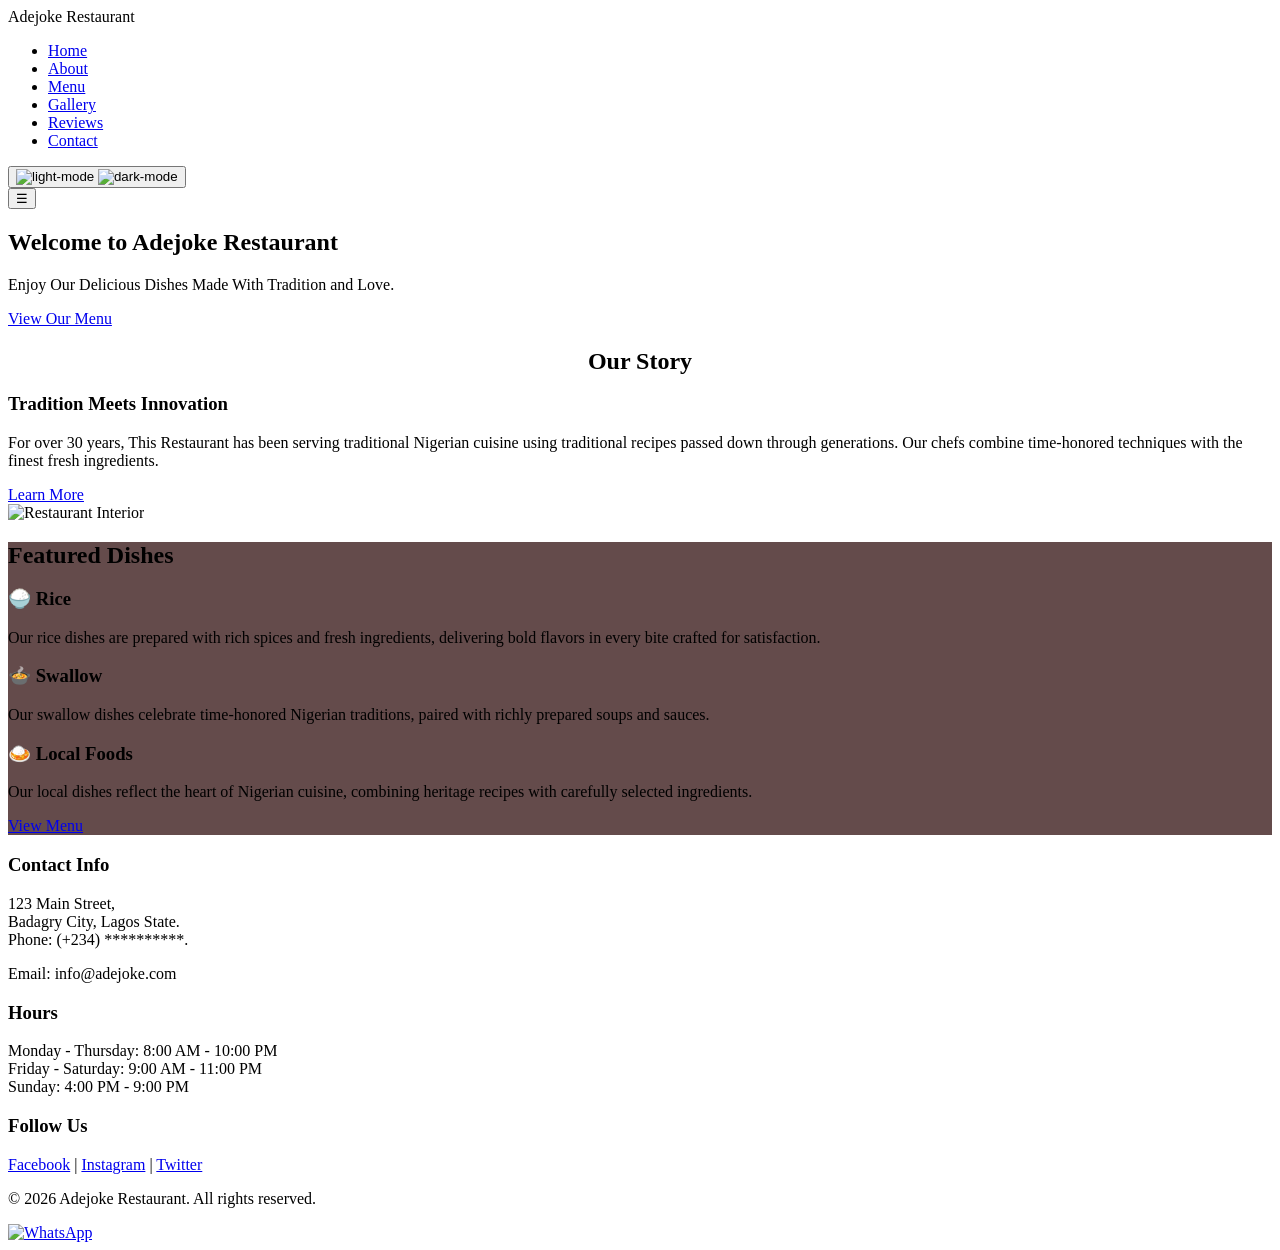
==== index.html @ 97bd5f42 "Add files via upload" ====
<!DOCTYPE html>
<html lang="en" data-theme="light">
<head>
    <meta charset="UTF-8">
    <meta name="viewport" content="width=device-width, initial-scale=1.0">
    <title>Adejoke Restaurant</title>

    <link rel="stylesheet" href="css/base.css">
    <link rel="stylesheet" href="css/components.css">
    <link rel="stylesheet" href="css/layout.css">
    <link rel="stylesheet" href="css/tokens.css">
</head>
<body>

<header class="header">
    <nav class="navbar">
        <div class="nav-container">
    <div class="logo">Adejoke Restaurant</div>

    <ul class="menu">
        <li><a href="#home">Home</a></li>
        <li><a href="pages/about.html">About</a></li>
        <li><a href="pages/menu.html">Menu</a></li>
        <li><a href="pages/gallery.html">Gallery</a></li>
        <li><a href="pages/reviews.html">Reviews</a></li>
        <li><a href="pages/contact.html">Contact</a></li>
    </ul>

    <div class="nav-actions">
        <div class="nav-actions">
             <div class="theme">
    <button id="theme-toggle" aria-label="Toggle theme">
        <div class="theme">
        <span class="sun"><img src="assets/icons/night-mode_12301305.png" alt="light-mode"></span>
        <span class="moon"><img src="assets/icons/contrast_391097.png" alt="dark-mode"></span>
    </button>
             </div>

    <button class="menu-toggle" aria-label="Open Menu">
        ☰
    </button>
</div>

    </div>
</div>
    </nav>
</header>

    <section id="home" class="hero">
        <main class="content">
    <div class="welcome-section">
    <h1>Welcome to Adejoke Restaurant</h1>
    <p>Enjoy Our Delicious Dishes Made With Tradition and Love.</p>
         <a href="pages/menu.html" class="btn btn-primary">View Our Menu</a>
    </div>
</main>
    </section>

    <section class="section">
        <div class="container">
            <h2 class="section-title" style="text-align: center;margin-bottom: 15px;">Our Story</h2>
            <div class="grid grid-2">
                <div>
                    <h3>Tradition Meets Innovation</h3>
                    <p style="color: var(--primary-color); margin-top: 10px;">For over 30 years, This Restaurant has been serving traditional Nigerian cuisine using traditional recipes passed down through generations. Our chefs combine time-honored techniques with the finest fresh ingredients.</p>
                    <a href="pages/about.html" class="btn btn-secondary">Learn More</a>
                </div>
                <div>
                    <img src="assets/images/restaurant-interior.jpg" alt="Restaurant Interior" style="border-radius: var(--border-radius);">
                </div>
            </div>
        </div>
    </section>

<section class="section" style="background-color: #644b4b;">
        <div class="container">
            <h2 class="section-title" style="margin-bottom: 10px;">Featured Dishes</h2>
            <div class="grid grid-3">
                <div class="card">
                    <h3 class="card-title" style="color: var(--secondary-color);">🍚 Rice</h3>
                    <p style="color: var(--primary-color);">Our rice dishes are prepared with rich spices and fresh ingredients, delivering bold flavors in every bite crafted for satisfaction.</p>
                </div>
                <div class="card">
                    <h3 class="card-title" style="color: var(--secondary-color);">🍲 Swallow </h3>
                    <p style="color: var(--primary-color);">Our swallow dishes celebrate time-honored Nigerian traditions, paired with richly prepared soups and sauces.</p>
                </div>
                <div class="card">
                    <h3 class="card-title" style="color: var(--secondary-color);">🍛 Local Foods</h3>
                    <p style="color: var(--primary-color);">Our local dishes reflect the heart of Nigerian cuisine, combining heritage recipes with carefully selected ingredients.</p>
                </div>
            </div>
            <div class="text-center mt-4">
                <a href="pages/menu.html" class="btn btn-primary">View Menu</a>
            </div>
        </div>
    </section>
    
    <!-- Footer -->
    <footer class="footer">
        <div class="container">
            <div class="grid grid-3">
                <div>
                    <h3>Contact Info</h3>
                    <p>123 Main Street,<br>
                    Badagry City, Lagos State.<br>
                    Phone: (+234) **********.</p>
                    <p>Email: info@adejoke.com</p>
                </div>
                <div>
                    <h3>Hours</h3>
                    <p>Monday - Thursday: 8:00 AM - 10:00 PM<br>
                    Friday - Saturday: 9:00 AM - 11:00 PM<br>
                    Sunday: 4:00 PM - 9:00 PM</p>
                </div>
                <div class="follow">
  <h3>Follow Us</h3>
  <p>
    <a href="#">Facebook</a> |
    <a href="#">Instagram</a> |
    <a href="#">Twitter</a>
  </p>
</div>
      </div>
            <div class="footer-bottom">
  <p>&copy; 2026 Adejoke Restaurant. All rights reserved.</p>
</div>
        </div>
    </footer>
    <div class="socials">
  <a href="https://wa.me/+234" 
   class="whatsapp-float" 
   target="_blank" 
   aria-label="Chat on WhatsApp">
  <img src="assets/icons/Whatsapp.png" alt="WhatsApp">
</a>
<script src="js/theme.js"></script>
<script src="js/nav.js"></script>

</body>
</html>
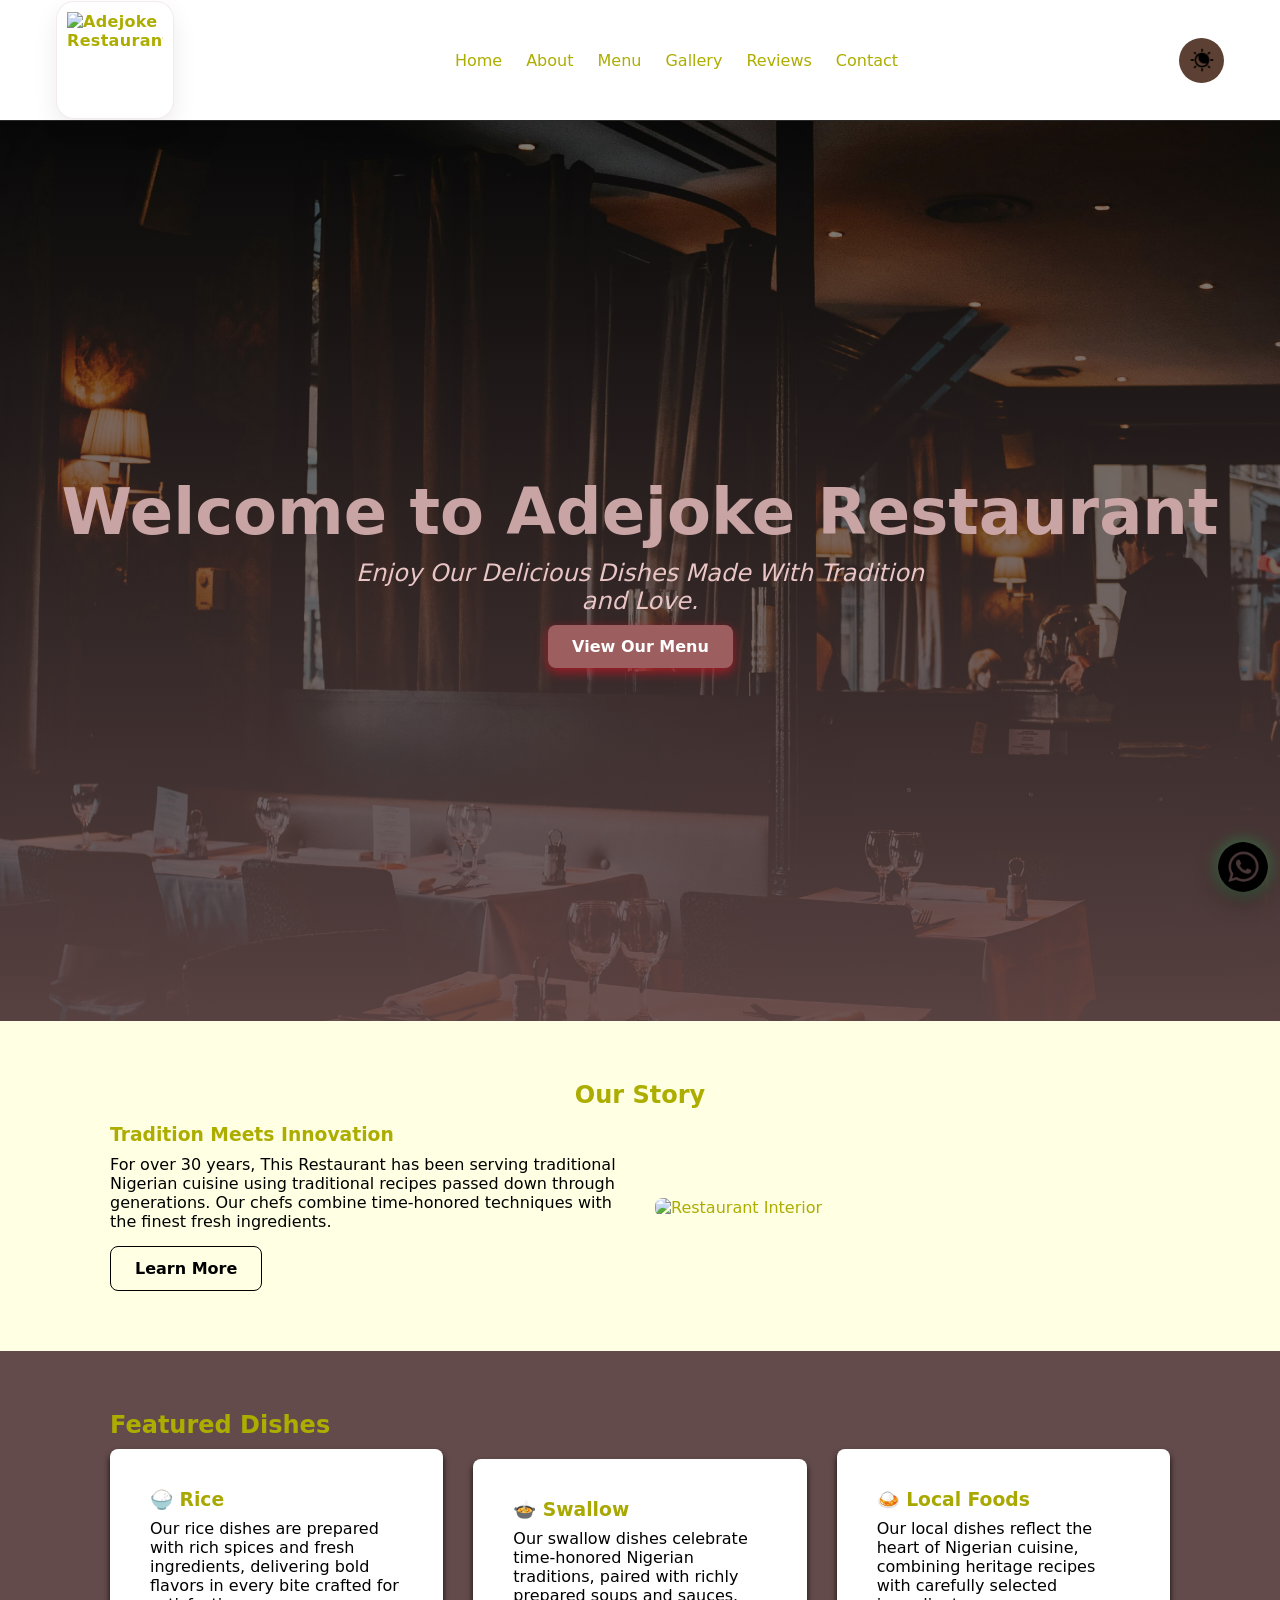
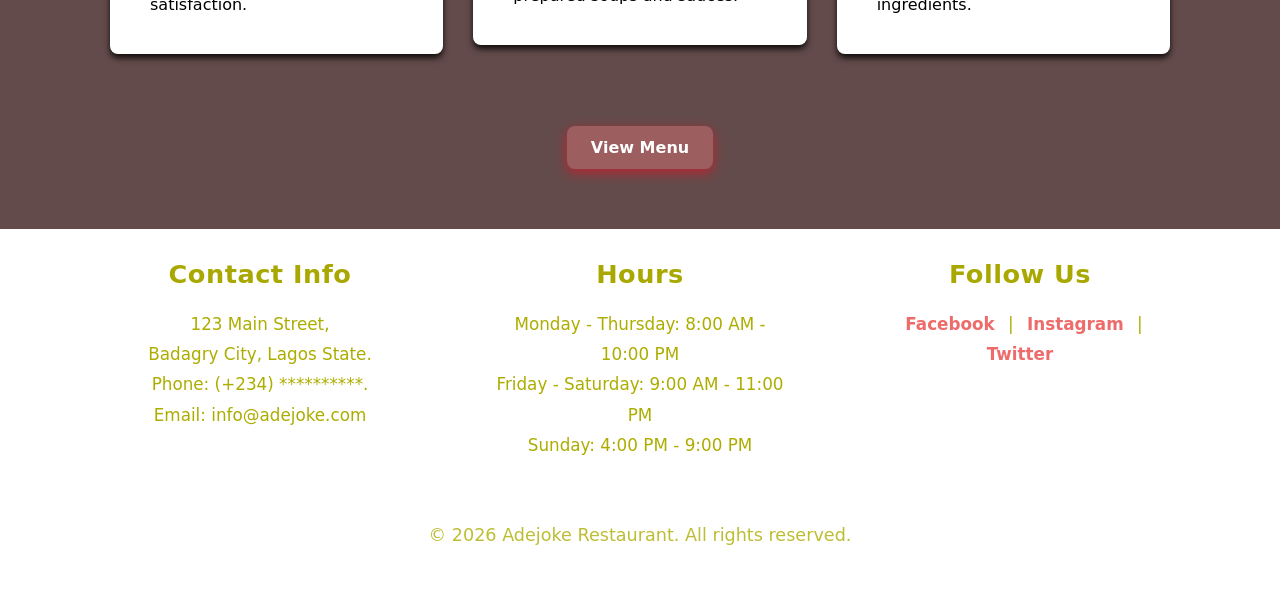
==== commit a4f14de9: "Add files via upload" ====
--- a/index.html
+++ b/index.html
@@ -1,12 +1,22 @@
 <!DOCTYPE html>
 <html lang="en" data-theme="light">
-<head>
-    <meta charset="UTF-8">
-    <meta name="viewport" content="width=device-width, initial-scale=1.0">
-    <title>Adejoke Restaurant</title>
-
-    <link rel="stylesheet" href="css/base.css">
-    <link rel="stylesheet" href="css/components.css">
+<head>
+    <meta charset="UTF-8">
+    <meta name="viewport" content="width=device-width, initial-scale=1.0">
+    <title>Adejoke Restaurant</title>
+    <script>
+      (function () {
+        try {
+          var savedTheme = localStorage.getItem('theme');
+          var prefersDark = window.matchMedia('(prefers-color-scheme: dark)').matches;
+          var theme = savedTheme || (prefersDark ? 'dark' : 'light');
+          document.documentElement.setAttribute('data-theme', theme);
+        } catch (error) {}
+      })();
+    </script>
+
+    <link rel="stylesheet" href="css/base.css">
+    <link rel="stylesheet" href="css/components.css">
     <link rel="stylesheet" href="css/layout.css">
     <link rel="stylesheet" href="css/tokens.css">
 </head>
@@ -15,7 +25,9 @@
 <header class="header">
     <nav class="navbar">
         <div class="nav-container">
-    <div class="logo">Adejoke Restaurant</div>
+    <a class="logo" href="#home" aria-label="Adejoke Restaurant home">
+        <img class="logo-image" src="assets/images/logo.png" alt="Adejoke Restaurant">
+    </a>
 
     <ul class="menu">
         <li><a href="#home">Home</a></li>
--- a/css/base.css
+++ b/css/base.css
@@ -0,0 +1,27 @@
+/* Reset */
+* {
+  margin: 0;
+  padding: 0;
+  box-sizing: border-box;
+}
+
+html {
+  scroll-behavior: smooth;
+}
+
+body {
+  font-family: system-ui, sans-serif;
+  background-color: var(--bg-color);
+  color: var(--text-color);
+  }
+
+/* Base elements */
+img {
+  max-width: 100%;
+  display: block;
+}
+
+a {
+  text-decoration: none;
+  color: inherit;
+}
--- a/css/components.css
+++ b/css/components.css
@@ -0,0 +1,582 @@
+/* =========================
+   HEADER / NAVBAR COMPONENT
+========================= */
+
+.header {
+  position: sticky;
+  top: 0;
+  z-index: 1000;
+    border-bottom: 1px solid var(--border-color);
+}
+
+.navbar {
+  background-color: var(--card-bg);
+  box-shadow: 0 2px 6px var(--shadow-color);
+}
+
+.nav-container {
+  max-width: 1200px;
+  margin: 0 auto;
+  padding: 0.75rem 1rem;
+  height: 120px;
+
+  display: flex;
+  align-items: center;
+  justify-content: space-between;
+  gap: 1rem;
+}
+
+.logo {
+  display: inline-flex;
+  align-items: center;
+  padding: 10px;
+  text-decoration: none;
+  color: var(--text-color);
+  font-weight: 700;
+  letter-spacing: 0.02em;
+  flex-shrink: 0;
+  border-radius: 18px;
+  background: linear-gradient(180deg, rgba(255, 255, 255, 0.75), rgba(255, 255, 255, 0.45));
+  box-shadow: 0 10px 24px rgba(0, 0, 0, 0.08);
+  border: 1px solid rgba(156, 94, 94, 0.12);
+  backdrop-filter: blur(6px);
+  -webkit-backdrop-filter: blur(6px);
+  transition: transform 0.25s ease, box-shadow 0.25s ease;
+}
+
+.nav-actions {
+  display: flex;
+  align-items: center;
+  gap: 0.75rem;
+}
+
+/* =========================
+   MENU COMPONENT
+========================= */
+
+.menu {
+  list-style: none;
+  display: flex;
+  gap: 1.5rem;
+}
+
+.logo-image {
+  display: block;
+  width: 96px;
+  height: 96px;
+  max-width: none;
+  object-fit: contain;
+}
+
+.logo:hover {
+  transform: translateY(-1px);
+  box-shadow: 0 14px 28px rgba(0, 0, 0, 0.12);
+}
+
+.menu a {
+  font-weight: 500;
+  color: var(--text-color);
+}
+
+.menu a:hover {
+  opacity: 0.8;
+}
+
+/* Mobile menu toggle button */
+.menu-toggle {
+  display: none;
+  position: relative;
+  background: none;
+  border: none;
+  font-size: 1.8rem;
+  cursor: pointer;
+  color: black;
+}
+
+.menu-toggle::before {
+  content: "\2630";
+  display: block;
+}
+
+/* =========================
+   THEME TOGGLE (AS ORIGINAL)
+========================= */
+
+#theme-toggle {
+  display: flex;
+  align-items: center;
+  justify-content: center;
+
+  width: 45px;
+  height: 45px;
+  padding: 5px;
+
+  background: var(--button-hover-bg);
+  border: none;
+  border-radius: 50%;
+  cursor: pointer;
+
+  transition: background 1.0s ease;
+}
+
+#theme-toggle:hover {
+  background: var(--button-hover-bg);
+}
+
+#theme-toggle img {
+  width: var(--icon-size);
+  height: var(--icon-size);
+  display: block;
+}
+
+/* Light mode icon */
+#theme-toggle .sun {
+  display: block;
+}
+
+/* Dark mode icon */
+#theme-toggle .moon {
+  display: none;
+}
+
+/* Default (light mode) */
+#theme-toggle .sun {
+  display: block;
+}
+
+#theme-toggle .moon {
+  display: none;
+}
+
+/* Dark mode */
+html[data-theme="dark"] #theme-toggle .sun {
+  display: none;
+}
+
+html[data-theme="dark"] #theme-toggle .moon {
+  display: block;
+}
+
+/* =========================
+   HERO COMPONENT
+========================= */
+
+.hero {
+  height: 100vh;
+  background-color: #5f4646; 
+  background: linear-gradient(
+      rgba(0, 0, 0, 0.5),
+      rgba(95, 70, 70, 0.9)
+    ),
+    url("../assets/images/adrien-olichon-ZgREXhl8ER0-unsplash.jpg");
+  background-size: cover;
+  background-position: center;
+
+  display: flex;
+  align-items: center;
+  justify-content: center;
+  text-align: center;
+  color: #c9a4a4;
+}
+
+/* =========================
+   BUTTON COMPONENTS
+========================= */
+
+.btn {
+  display: inline-block;
+  padding: 12px 24px;
+  font-size: 16px;
+  font-weight: 600;
+  border-radius: var(--border-radius);
+  cursor: pointer;
+  transition: all 0.3s ease;
+}
+
+.btn-primary {
+  background-color: rgba(156, 94, 94, 1);
+  color: #ffffff;
+  box-shadow: 0 4px 12px rgba(228, 19, 36, 0.64);
+}
+
+.btn-primary:hover {
+  background-color: rgba(117, 63, 63, 1);
+  transform: translateY(-1px);
+}
+
+.btn-secondary {
+  background: transparent;
+  color: var(--primary-color);
+  border: 1px solid var(--primary-color);
+  margin-top: 15px;
+}
+
+.btn-secondary:hover {
+  background-color: var(--primary-color);
+  color: white;
+}
+
+/* =========================
+   CARD COMPONENT
+========================= */
+
+.card {
+  background-color: var(--card-bg);
+  padding: var(--spacing-lg);
+  border-radius: var(--border-radius);
+  box-shadow: var(--shadow-md);
+  margin-bottom: var(--spacing-lg);
+}
+
+.card-title {
+  color: var(--primary-color);
+  margin-bottom: var(--spacing-sm);
+}
+
+/* =========================
+   WELCOME COMPONENT
+========================= */
+
+.welcome-section h1 {
+  font-size: 4rem;
+  margin-bottom: 10px;
+}
+
+.welcome-section p {
+  font-size: 1.5rem;
+  max-width: 600px;
+  margin: 0 auto;
+  font-style: italic;
+  color: #e9c5c5;
+  margin-bottom: 10px;
+}
+
+/* =========================
+   RESPONSIVE (COMPONENT-LEVEL)
+========================= */
+
+@media (max-width: 768px) {
+  .logo-image {
+    width: 76px;
+    height: 76px;
+  }
+
+  .menu {
+    position: absolute;
+    top: calc(100% + 12px);
+    left: 1rem;
+    right: 1rem;
+
+    flex-direction: column;
+    gap: 0.25rem;
+    padding: 0.9rem;
+    border-radius: 18px;
+    background: var(--card-bg);
+    border: 1px solid rgba(156, 94, 94, 0.14);
+    box-shadow: 0 18px 40px rgba(0, 0, 0, 0.16);
+    backdrop-filter: blur(10px);
+    -webkit-backdrop-filter: blur(10px);
+    display: flex;
+    opacity: 0;
+    visibility: hidden;
+    pointer-events: none;
+    transform: translateY(-8px) scale(0.98);
+    transition: opacity 0.2s ease, transform 0.2s ease, visibility 0.2s ease;
+    z-index: 1001;
+  }
+
+  .menu.active {
+    opacity: 1;
+    visibility: visible;
+    pointer-events: auto;
+    transform: translateY(0) scale(1);
+  }
+
+  .menu-toggle {
+    display: inline-flex;
+    align-items: center;
+    justify-content: center;
+    width: 52px;
+    height: 52px;
+    background: transparent;
+    border: 0;
+    border-left: 2px solid rgba(156, 94, 94, 0.85);
+    border-right: 2px solid rgba(156, 94, 94, 0.85);
+    border-radius: 12px;
+    box-shadow: none;
+    font-size: 0;
+    color: var(--primary-color);
+    transition: transform 0.25s ease, opacity 0.25s ease;
+    z-index: 1002;
+  }
+
+  .menu-toggle::before {
+    font-size: 1.55rem;
+    line-height: 1;
+  }
+
+  .menu-toggle:hover {
+    transform: translateY(-1px);
+    opacity: 0.88;
+  }
+
+  .menu-toggle:focus-visible {
+    outline: 3px solid rgba(156, 94, 94, 0.28);
+    outline-offset: 3px;
+  }
+
+  .menu li {
+    width: 100%;
+  }
+
+  .menu a {
+    display: block;
+    padding: 0.85rem 1rem;
+    border-radius: 12px;
+  }
+
+  .menu a:hover,
+  .menu a:focus-visible {
+    background: rgba(156, 94, 94, 0.08);
+    opacity: 1;
+  }
+}
+
+/* =========================
+   FANCY FOOTER COMPONENT
+========================= */
+
+.footer {
+  background-color: var(--card-bg);
+  padding: 30px 0 40px;
+  text-align: center;
+}
+
+.footer .grid {
+  align-items: flex-start;
+  gap: 80px;
+}
+
+.footer h3 {
+  font-size: 1.6rem;
+  font-weight: 700;
+  margin-bottom: 20px;
+  color: var(--secondary-color);
+  letter-spacing: 0.5px;
+}
+
+.footer p {
+  font-size: 1.05rem;
+  line-height: 1.8;
+  color: var(--text-color);
+}
+
+.footer .follow {
+  text-align: center;
+}
+
+.footer .follow p {
+  margin-top: 10px;
+}
+
+.footer a {
+  font-size: 1.05rem;
+  font-weight: 600;
+  color: rgb(238, 107, 107);
+  margin: 0 8px;
+  transition: opacity 0.25s ease, transform 0.25s ease;
+}
+
+.footer a:hover {
+  opacity: 0.75;
+  transform: translateY(-2px);
+}
+
+.footer-bottom {
+  margin-top: 30px;
+  padding-top: 30px;
+  border-top: 1px solid var(--shadow-sm);
+  text-align: center;
+}
+
+.footer-bottom p {
+  font-size: 1.1rem;
+  opacity: 0.8;
+}
+
+/* =========================
+   RESPONSIVE FOOTER
+========================= */
+
+@media (max-width: 768px) {
+  .footer {
+    padding: 80px 0 40px;
+  }
+
+  .footer .grid {
+    grid-template-columns: 1fr;
+    gap: 50px;
+    text-align: center;
+  }
+
+  .footer h3 {
+    font-size: 1.4rem;
+  }
+}
+
+.section-gallery {
+      background: linear-gradient(180deg, #8f575771, var(--text-color));
+      text-align: center;
+      padding: 20px;
+    }
+
+    .section-gallery h2 {
+      font-size: 1.5rem;
+      color: #865d5d;
+    }
+
+.markets {
+  max-width: 1200px;
+  margin: 40px auto;
+  padding: 0 16px;
+
+  overflow-x: auto;         
+  overflow-y: hidden;
+
+  -webkit-overflow-scrolling: touch; 
+  scroll-snap-type: x mandatory;     
+}
+    .markets-track {
+      display: flex;
+    }
+
+    .market-card {
+      min-width: 260px;
+      margin:  12px;
+      border-radius: 20px;
+      overflow: hidden;
+      background: var(--card-bg);
+      box-shadow: 5px 10px 15px rgb(51, 51, 51);
+    }
+
+    .market-card img {
+      height: 180px;
+      object-fit: cover;
+    }
+
+    .market-card .info {
+      padding: 14px;
+    }
+
+    .market-card h3 {
+      color: var(--secondary-color);
+      margin-bottom: 6px;
+      font-size: 1.1rem;
+    }
+
+.whatsapp-float{
+  position:fixed;
+  bottom:8px;
+  right:12px;
+  background:transparent;
+  color:#001a00;
+  width:50px;
+  height:50px;
+  border-radius:50%;
+  display:grid;
+  place-items:center;
+  font-size:26px;
+  box-shadow:0 10px 24px rgba(0,0,0,.28), 0 0 18px rgba(37, 211, 102, .45);
+  z-index:100;
+  transition: box-shadow 0.25s ease, transform 0.25s ease;
+}
+
+.whatsapp-float:hover {
+  box-shadow:0 12px 28px rgba(0,0,0,.32), 0 0 24px rgba(37, 211, 102, .6);
+  transform: translateY(-1px);
+}
+.socials img{
+   position: absolute;
+    top: 50%;
+    left: 50%;
+    translate: -50% -50%;
+    width: 100%;
+    height: 100%;
+    border-radius: 50%
+}
+@media (max-width: 600px) {
+    .whatsapp-float {
+        width: 50px;  /* Reduced width for mobile */
+        height: 50px; /* Reduced height for mobile */
+        font-size: 20px; /* Reduced icon size for mobile */
+        bottom: 16px; /* Keep it comfortably near the bottom edge */
+        right: 8px; /* Keep a little breathing room on small screens */
+    }
+}
+
+/* Keyframe Animations */
+@keyframes fadeInUp {
+    from {
+        opacity: 0;
+        transform: translateY(30px);
+    }
+    to {
+        opacity: 1;
+        transform: translateY(0);
+    }
+}
+
+@keyframes fadeInLeft {
+    from {
+        opacity: 0;
+        transform: translateX(-30px);
+    }
+    to {
+        opacity: 1;
+        transform: translateX(0);
+    }
+}
+
+@keyframes fadeInRight {
+    from {
+        opacity: 0;
+        transform: translateX(30px);
+    }
+    to {
+        opacity: 1;
+        transform: translateX(0);
+    }
+}
+
+/* Navigation Animations */
+.logo {
+    opacity: 0;
+    transform: translateX(-20px);
+    animation: fadeInLeft 0.8s ease-out 0.5s forwards;
+}
+
+.logo-image {
+    opacity: 0;
+    transform: scale(0.95);
+    animation: fadeInUp 0.8s ease-out 0.35s forwards;
+}
+
+.theme {
+    opacity: 0;
+    transform: translateX(20px);
+    animation: fadeInRight 0.8s ease-out 0.5s forwards;
+}
+
+/* Hero Animations */
+.welcome-section {
+    opacity: 0;
+    transform: translateY(50px);
+    animation: fadeInUp 0.8s ease-out 0.5s forwards;
+}
+
+.btn-primary {
+    opacity: 0;
+    transform: translateY(20px);
+    animation: fadeInUp 0.8s ease-out 0.9s forwards;
+}
+
--- a/css/layout.css
+++ b/css/layout.css
@@ -0,0 +1,46 @@
+/* Sections */
+.section {
+  padding: 60px 0;
+}
+
+.container {
+  max-width: 1100px;
+  margin: 0 auto;
+  padding: 0 20px;
+}
+
+/* Grid system */
+.grid {
+  display: grid;
+  gap: var(--gap);
+  align-items: center;
+}
+
+.grid-2 {
+  grid-template-columns: repeat(2, 1fr);
+  grid-template-columns: repeat(auto-fit, minmax(300px, 1fr));
+}
+
+.grid-3 {
+  grid-template-columns: repeat(auto-fit, minmax(250px, 1fr));
+}
+
+.grid-4 {
+    grid-template-columns: repeat(auto-fit, minmax(200px, 1fr));
+}
+
+/* Utility helpers */
+.text-center {
+  text-align: center;
+}
+
+.mt-4 {
+  margin-top: var(--spacing-xl);
+}
+
+/* Responsive layout */
+@media (max-width: 768px) {
+  .grid-2 {
+    grid-template-columns: 1fr;
+  }
+}
--- a/css/tokens.css
+++ b/css/tokens.css
@@ -0,0 +1,39 @@
+:root {
+  /* Colors */
+  --bg-color: #ffffe3;
+  --text-color: #adad00;
+  --card-bg: #ffffff;
+  --primary-color: #000000;
+  --secondary-color: #a8a800;
+  --button-hover-bg: #5c4033;
+  --border-color:rgb(44, 41, 41);
+
+  /* Shadows */
+  --shadow-sm: 0 1px 2px rgba(0,0,0,0.05);
+  --shadow-md: 0 4px 6px rgba(0, 0, 0, 0.842);
+  --shadow-lg: 0 10px 15px rgb(46, 42, 42);
+
+  /* Spacing */
+  --spacing-xs: 0.25rem;
+  --spacing-sm: 0.5rem;
+  --spacing-md: 1rem;
+  --spacing-lg: 2.5rem;
+  --spacing-xl: 2rem;
+
+  /* Sizing */
+  --border-radius: 8px;
+  --icon-size: 26px;
+  --gap: 30px;
+
+
+  color-scheme: light dark;
+}
+
+html[data-theme="dark"] {
+  --bg-color: #5c4033;
+  --text-color: #f5e8d8;
+  --card-bg: #504040;
+  --secondary-color: #f5e8d8;
+  --button-hover-bg: #ffffe3;
+}
+
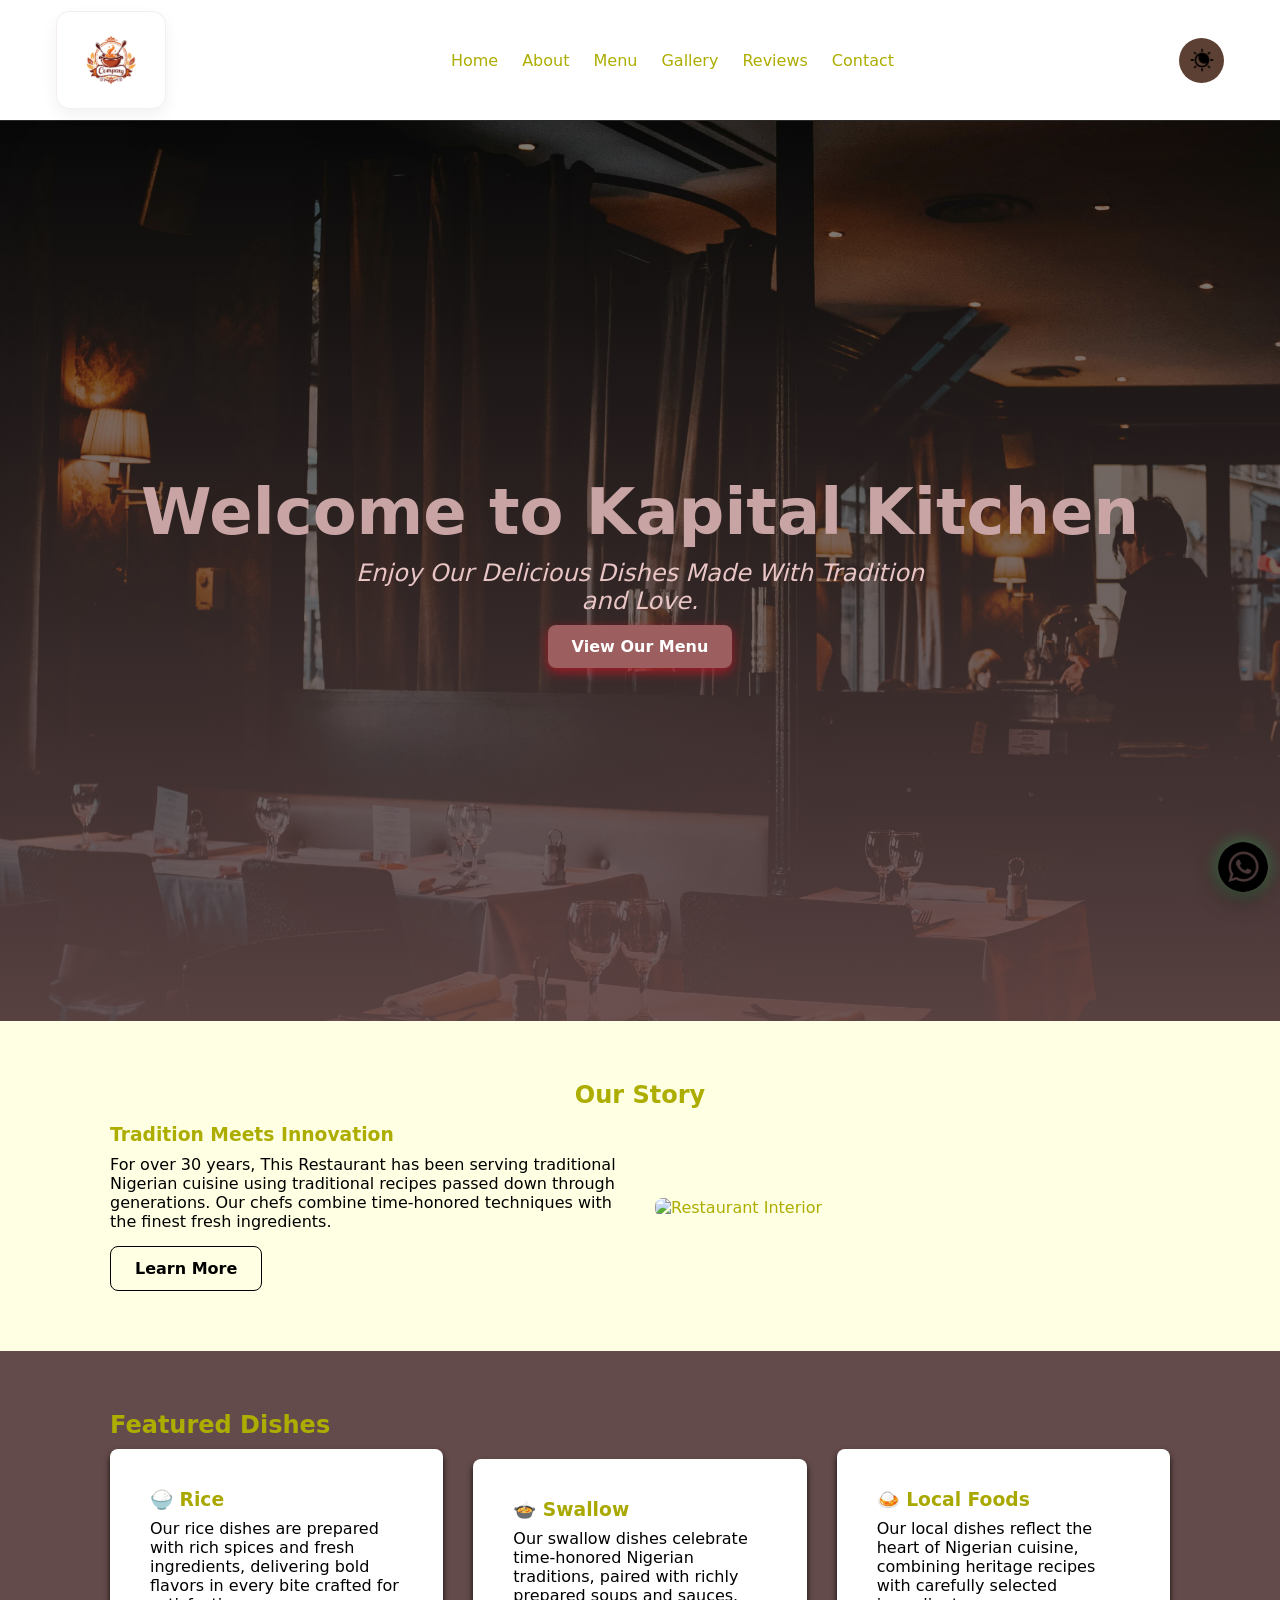
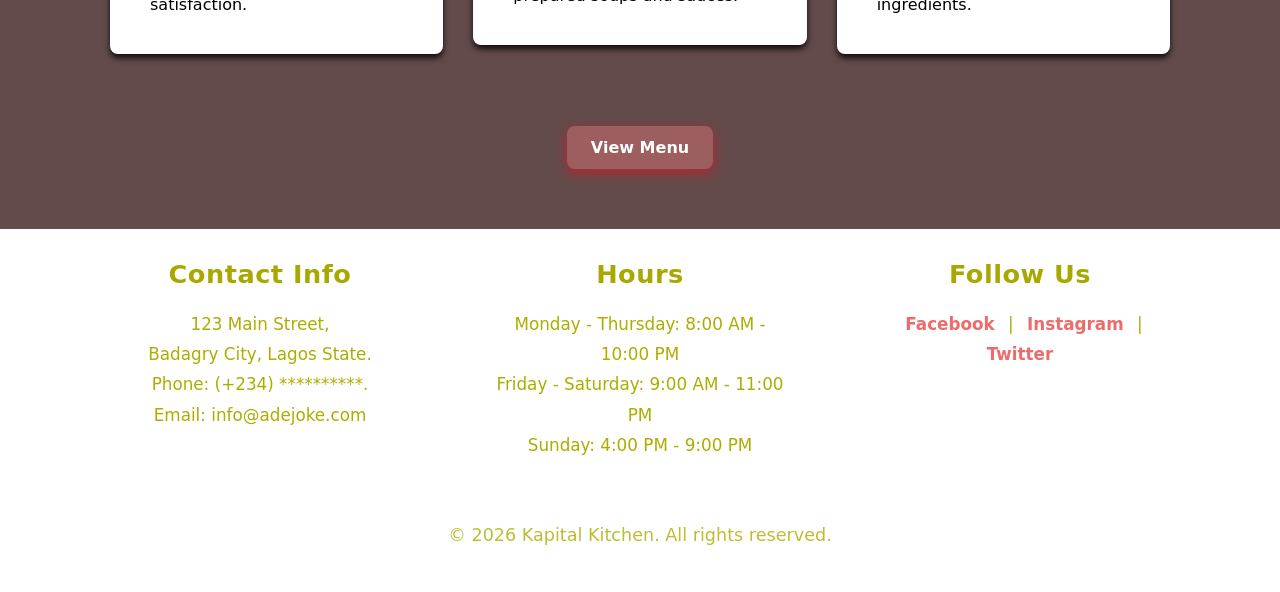
==== commit ade3f64d: "Add files via upload" ====
--- a/index.html
+++ b/index.html
@@ -1,22 +1,22 @@
 <!DOCTYPE html>
 <html lang="en" data-theme="light">
-<head>
-    <meta charset="UTF-8">
-    <meta name="viewport" content="width=device-width, initial-scale=1.0">
-    <title>Adejoke Restaurant</title>
-    <script>
-      (function () {
-        try {
-          var savedTheme = localStorage.getItem('theme');
-          var prefersDark = window.matchMedia('(prefers-color-scheme: dark)').matches;
-          var theme = savedTheme || (prefersDark ? 'dark' : 'light');
-          document.documentElement.setAttribute('data-theme', theme);
-        } catch (error) {}
-      })();
-    </script>
-
-    <link rel="stylesheet" href="css/base.css">
-    <link rel="stylesheet" href="css/components.css">
+<head>
+    <meta charset="UTF-8">
+    <meta name="viewport" content="width=device-width, initial-scale=1.0">
+    <title>Kapital Kitchen</title>
+    <script>
+      (function () {
+        try {
+          var savedTheme = localStorage.getItem('theme');
+          var prefersDark = window.matchMedia('(prefers-color-scheme: dark)').matches;
+          var theme = savedTheme || (prefersDark ? 'dark' : 'light');
+          document.documentElement.setAttribute('data-theme', theme);
+        } catch (error) {}
+      })();
+    </script>
+
+    <link rel="stylesheet" href="css/base.css">
+    <link rel="stylesheet" href="css/components.css">
     <link rel="stylesheet" href="css/layout.css">
     <link rel="stylesheet" href="css/tokens.css">
 </head>
@@ -25,9 +25,9 @@
 <header class="header">
     <nav class="navbar">
         <div class="nav-container">
-    <a class="logo" href="#home" aria-label="Adejoke Restaurant home">
-        <img class="logo-image" src="assets/images/logo.png" alt="Adejoke Restaurant">
-    </a>
+    <a class="logo" href="#home" aria-label="Kapital Kitchen home">
+        <img class="logo-image" src="assets/images/logo.png" alt="Kapital Kitchen">
+    </a>
 
     <ul class="menu">
         <li><a href="#home">Home</a></li>
@@ -61,7 +61,7 @@
     <section id="home" class="hero">
         <main class="content">
     <div class="welcome-section">
-    <h1>Welcome to Adejoke Restaurant</h1>
+    <h1>Welcome to Kapital Kitchen</h1>
     <p>Enjoy Our Delicious Dishes Made With Tradition and Love.</p>
          <a href="pages/menu.html" class="btn btn-primary">View Our Menu</a>
     </div>
@@ -77,9 +77,9 @@
                     <p style="color: var(--primary-color); margin-top: 10px;">For over 30 years, This Restaurant has been serving traditional Nigerian cuisine using traditional recipes passed down through generations. Our chefs combine time-honored techniques with the finest fresh ingredients.</p>
                     <a href="pages/about.html" class="btn btn-secondary">Learn More</a>
                 </div>
-                <div>
-                    <img src="assets/images/restaurant-interior.jpg" alt="Restaurant Interior" style="border-radius: var(--border-radius);">
-                </div>
+                <div>
+                    <img class="story-image" src="assets/images/restaurant-interior.jpg" alt="Restaurant Interior" style="border-radius: var(--border-radius);">
+                </div>
             </div>
         </div>
     </section>
@@ -134,7 +134,7 @@
 </div>
       </div>
             <div class="footer-bottom">
-  <p>&copy; 2026 Adejoke Restaurant. All rights reserved.</p>
+  <p>&copy; 2026 Kapital Kitchen. All rights reserved.</p>
 </div>
         </div>
     </footer>
--- a/css/components.css
+++ b/css/components.css
@@ -26,23 +26,23 @@
   gap: 1rem;
 }
 
-.logo {
-  display: inline-flex;
-  align-items: center;
-  padding: 10px;
-  text-decoration: none;
-  color: var(--text-color);
-  font-weight: 700;
-  letter-spacing: 0.02em;
-  flex-shrink: 0;
-  border-radius: 18px;
-  background: linear-gradient(180deg, rgba(255, 255, 255, 0.75), rgba(255, 255, 255, 0.45));
-  box-shadow: 0 10px 24px rgba(0, 0, 0, 0.08);
-  border: 1px solid rgba(156, 94, 94, 0.12);
-  backdrop-filter: blur(6px);
-  -webkit-backdrop-filter: blur(6px);
-  transition: transform 0.25s ease, box-shadow 0.25s ease;
-}
+.logo {
+  display: inline-flex;
+  align-items: center;
+  padding: 6px 12px;
+  text-decoration: none;
+  color: var(--text-color);
+  font-weight: 700;
+  letter-spacing: 0.02em;
+  flex-shrink: 0;
+  border-radius: 14px;
+  background: rgba(255, 255, 255, 0.62);
+  box-shadow: 0 6px 16px rgba(0, 0, 0, 0.06);
+  border: 1px solid rgba(156, 94, 94, 0.10);
+  backdrop-filter: blur(6px);
+  -webkit-backdrop-filter: blur(6px);
+  transition: transform 0.25s ease, box-shadow 0.25s ease;
+}
 
 .nav-actions {
   display: flex;
@@ -60,18 +60,18 @@
   gap: 1.5rem;
 }
 
-.logo-image {
-  display: block;
-  width: 96px;
-  height: 96px;
-  max-width: none;
-  object-fit: contain;
-}
-
-.logo:hover {
-  transform: translateY(-1px);
-  box-shadow: 0 14px 28px rgba(0, 0, 0, 0.12);
-}
+.logo-image {
+  display: block;
+  width: 84px;
+  height: 84px;
+  max-width: none;
+  object-fit: contain;
+}
+
+.logo:hover {
+  transform: translateY(-1px);
+  box-shadow: 0 8px 18px rgba(0, 0, 0, 0.08);
+}
 
 .menu a {
   font-weight: 500;
@@ -260,10 +260,16 @@
     width: 76px;
     height: 76px;
   }
-
-  .menu {
-    position: absolute;
-    top: calc(100% + 12px);
+
+  .story-image {
+    width: 100%;
+    height: 260px;
+    object-fit: cover;
+  }
+
+  .menu {
+    position: absolute;
+    top: calc(100% + 12px);
     left: 1rem;
     right: 1rem;
 
@@ -341,6 +347,12 @@
     opacity: 1;
   }
 }
+
+@media (max-width: 600px) {
+  .story-image {
+    height: 220px;
+  }
+}
 
 /* =========================
    FANCY FOOTER COMPONENT
